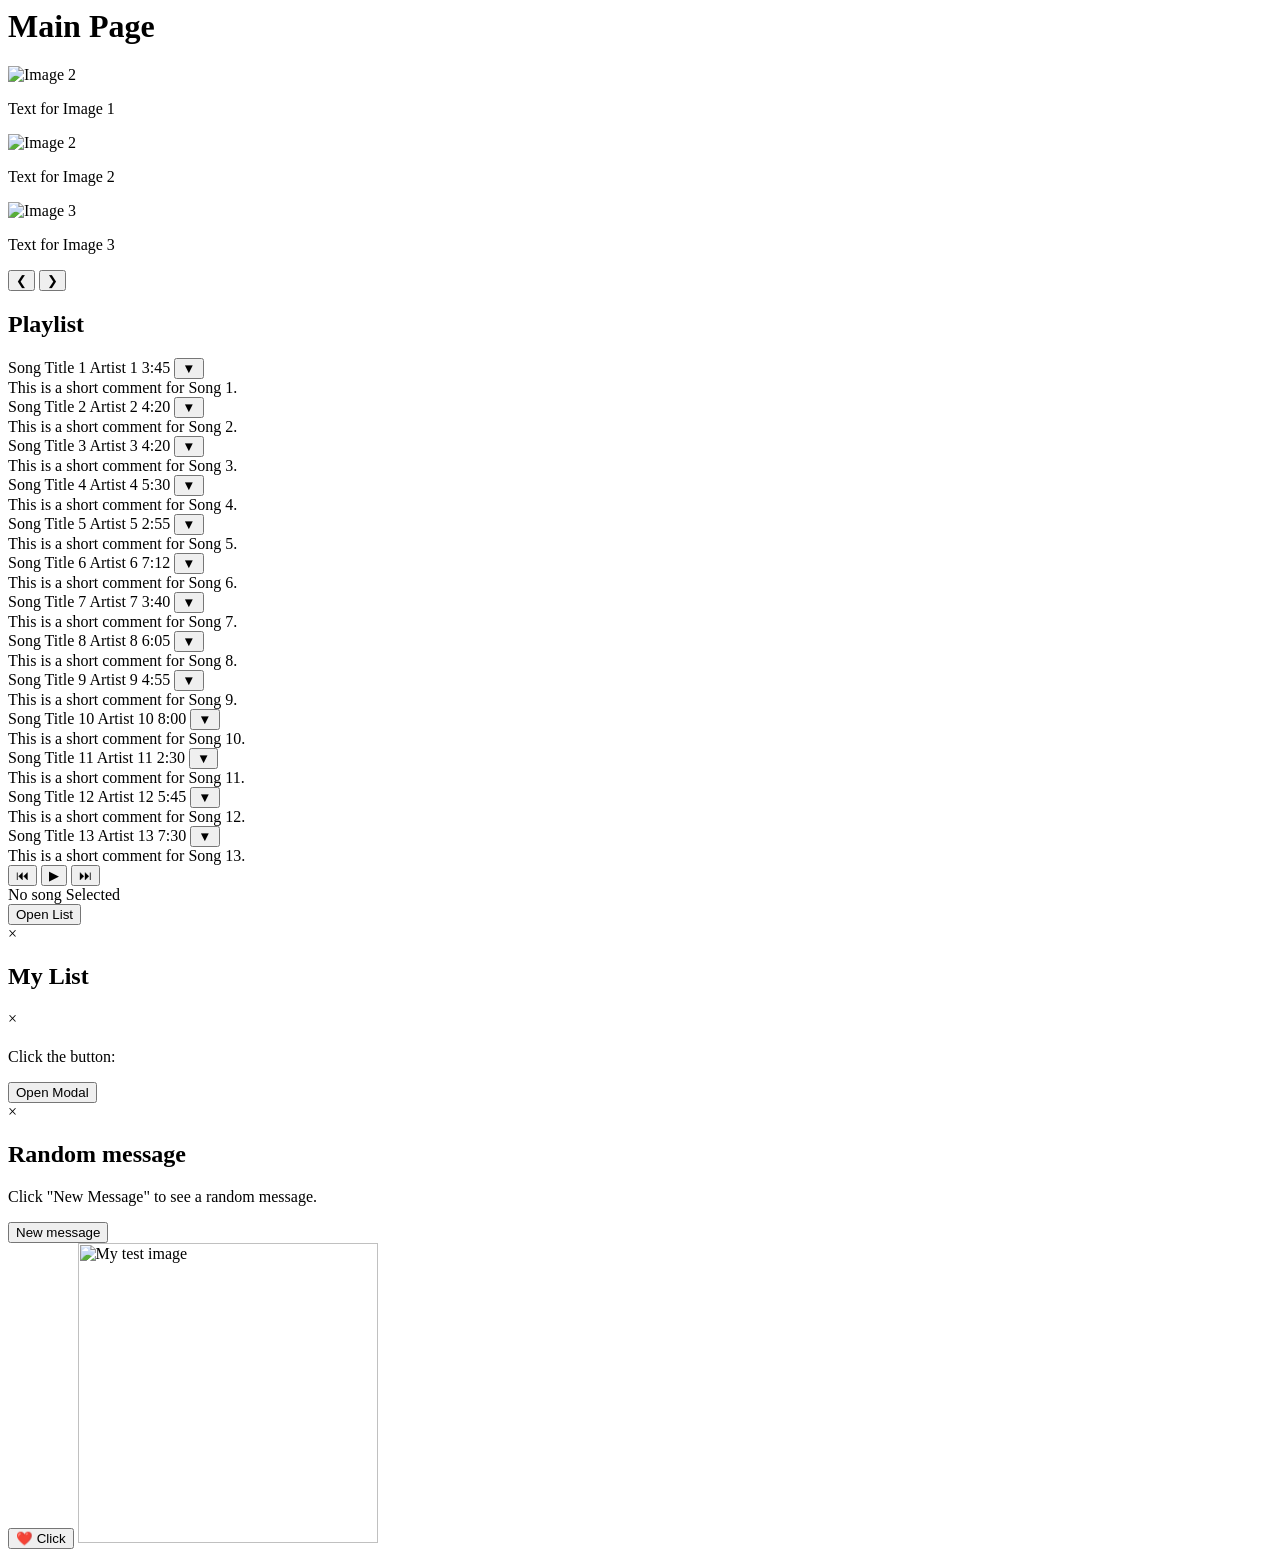
==== index.html @ 60320d11 "Add files via upload" ====
<html lang="en-US">
  <head>
    <meta charset="utf-8" />
    <meta name="viewport" content="width=device-width" />
    <title>My test page</title>
    <link href="styles/style.css" rel="stylesheet" />
  </head>
  <body>
<div class="clearfix">
    <div class="main-content">
        <h1>Main Page</h1>
        <div class="carousel-container">
        <div class="carousel">
            <div class="slide active">
              <img src="images/b767fa4dde8192727c2b6b5787743502.jpg" alt="Image 2">
              <p>Text for Image 1</p>
            </div>
            
            <div class="slide">
              <img src="images\62d0960e18f0f857977f2d3766900635.jpg" alt="Image 2">
              <p>Text for Image 2</p>
            </div>

            <div class="slide">
              <img src="" alt="Image 3">
              <p>Text for Image 3</p>
            </div>

          </div>

          <button class="carousel-btn left" id="prevBtn">&#10094;</button>
          <button class="carousel-btn right" id="nextBtn">&#10095;</button>
        </div>
    </div>
</div>

<div class="playlist-sidebar">
      <h2>Playlist</h2>
      <div class="playlist-container">
        <div class="playlist">

        <div class="song">
          <div class="song-info">
            <span class="song-title">Song Title 1</span>
            <span class="song-artist">Artist 1</span>
            <span class="song-duration">3:45</span>
            <button class="expand-btn">▼</button>
          </div>
          <div class="song-comment">
            This is a short comment for Song 1.
          </div>
        </div>

        <div class="song">
            <div class="song-info">
                <span class="song-title">Song Title 2</span>
                <span class="song-artist">Artist 2</span>
                <span class="song-duration">4:20</span>
                <button class="expand-btn">▼</button>
            </div>
            <div class="song-comment">
                This is a short comment for Song 2.
            </div>
        </div>

        <div class="song">
            <div class="song-info">
                <span class="song-title">Song Title 3</span>
                <span class="song-artist">Artist 3</span>
                <span class="song-duration">4:20</span>
                <button class="expand-btn">▼</button>
            </div>
            <div class="song-comment">
                This is a short comment for Song 3.
            </div>
        </div>

        <div class="song">
          <div class="song-info">
            <span class="song-title">Song Title 4</span>
            <span class="song-artist">Artist 4</span>
            <span class="song-duration">5:30</span>
            <button class="expand-btn">▼</button>
          </div>
          <div class="song-comment">
            This is a short comment for Song 4.
          </div>
        </div>

        <div class="song">
          <div class="song-info">
            <span class="song-title">Song Title 5</span>
            <span class="song-artist">Artist 5</span>
            <span class="song-duration">2:55</span>
            <button class="expand-btn">▼</button>
          </div>
          <div class="song-comment">
            This is a short comment for Song 5.
          </div>
        </div>

        <div class="song">
          <div class="song-info">
            <span class="song-title">Song Title 6</span>
            <span class="song-artist">Artist 6</span>
            <span class="song-duration">7:12</span>
            <button class="expand-btn">▼</button>
          </div>
          <div class="song-comment">
            This is a short comment for Song 6.
          </div>
        </div>

        <div class="song">
          <div class="song-info">
            <span class="song-title">Song Title 7</span>
            <span class="song-artist">Artist 7</span>
            <span class="song-duration">3:40</span>
            <button class="expand-btn">▼</button>
          </div>
          <div class="song-comment">
            This is a short comment for Song 7.
          </div>
        </div>

        <div class="song">
          <div class="song-info">
            <span class="song-title">Song Title 8</span>
            <span class="song-artist">Artist 8</span>
            <span class="song-duration">6:05</span>
            <button class="expand-btn">▼</button>
          </div>
          <div class="song-comment">
            This is a short comment for Song 8.
          </div>
        </div>

        <div class="song">
          <div class="song-info">
            <span class="song-title">Song Title 9</span>
            <span class="song-artist">Artist 9</span>
            <span class="song-duration">4:55</span>
            <button class="expand-btn">▼</button>
          </div>
          <div class="song-comment">
            This is a short comment for Song 9.
          </div>
        </div>

        <div class="song">
          <div class="song-info">
            <span class="song-title">Song Title 10</span>
            <span class="song-artist">Artist 10</span>
            <span class="song-duration">8:00</span>
            <button class="expand-btn">▼</button>
          </div>
          <div class="song-comment">
            This is a short comment for Song 10.
          </div>
        </div>

        <div class="song">
          <div class="song-info">
            <span class="song-title">Song Title 11</span>
            <span class="song-artist">Artist 11</span>
            <span class="song-duration">2:30</span>
            <button class="expand-btn">▼</button>
          </div>
          <div class="song-comment">
            This is a short comment for Song 11.
          </div>
        </div>

        <div class="song">
          <div class="song-info">
            <span class="song-title">Song Title 12</span>
            <span class="song-artist">Artist 12</span>
            <span class="song-duration">5:45</span>
            <button class="expand-btn">▼</button>
          </div>
          <div class="song-comment">
            This is a short comment for Song 12.
          </div>
        </div>

        <div class="song">
          <div class="song-info">
            <span class="song-title">Song Title 13</span>
            <span class="song-artist">Artist 13</span>
            <span class="song-duration">7:30</span>
            <button class="expand-btn">▼</button>
          </div>
          <div class="song-comment">
            This is a short comment for Song 13.
          </div>
        </div>

      </div>
      </div>
      <div class="global-player">
        <div class="player-controls">
          <button id="prevSong">⏮</button>
          <button id="playPause">▶</button>
          <button id="nextSong">⏭</button>
        </div>
        <div class="now-playing">
          <span id="currentSongTitle">No song Selected</span>
        </div>
        <audio id="audioPlayer"></audio>
      </div>
    </div>

    <button id="openListBtn">Open List</button>

    <div id="listModal" class="modal">
      <div class="modal-content">
        <span id="listClose" class="list-close close">&times;</span>
        <h2>My List</h2>
        <ul id="itemList"></ul>
      </div>
    </div>

    <div id="detailModal" class="modal">
      <div class="modal-content">
        <span id="detailClose" class="close">&times;</span>
        <h2 id="detailTitle"></h2>
        <div id="detailContent"></div>
      </div>
    </div>

    <p>Click the button:</p>
    <button id="openModalBtn">Open Modal</button>

    <div id="myModal" class="modal">
      <div class="modal-content">
        <span id= "msgClose" class="close">&times;</span>
        <h2>Random message</h2>
        <p id="randomMessage">Click "New Message" to see a random message.</p>
        <button id="newMessageBtn">New message</button>
      </div>
    </div>

    <button id="heartsBtn">❤️ Click</button>

    <audio id="popSound" src="sounds/pop.mp3" preload="auto"></audio>

    <script src="scripts/script.js"></script>
    <img src="images/87aa8cab8c836fd0271e992cdd63847c.jpg" alt="My test image" style="width: 300px; height: auto;" />
  </body>
</html>
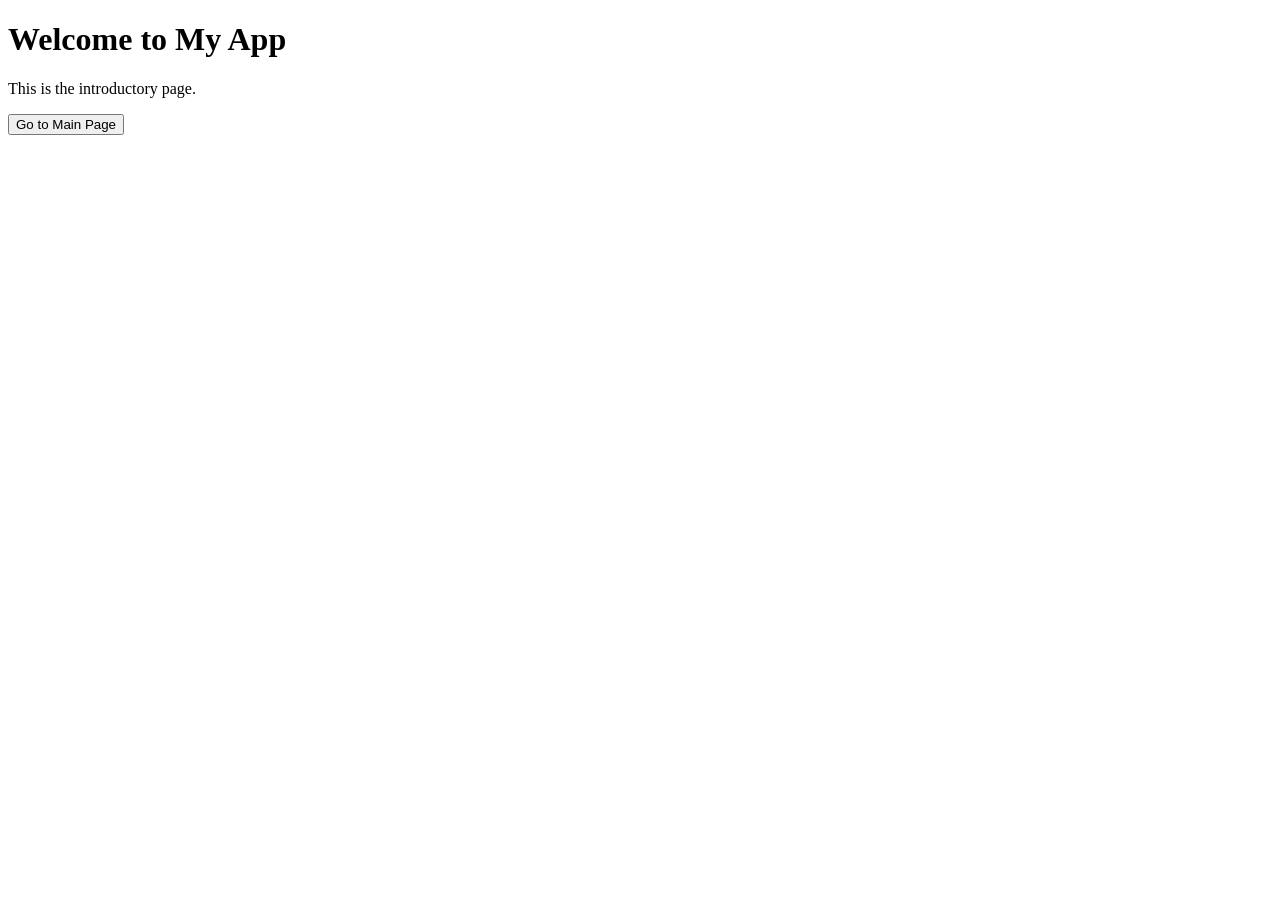
==== commit 079d76fc: "Rename index1.html to index.html" ====
--- a/index.html
+++ b/index.html
@@ -1,251 +1,16 @@
-<html lang="en-US">
-  <head>
+<!DOCTYPE html>
+<html lang="en-US" >
+<head>
     <meta charset="utf-8" />
     <meta name="viewport" content="width=device-width" />
-    <title>My test page</title>
-    <link href="styles/style.css" rel="stylesheet" />
-  </head>
-  <body>
-<div class="clearfix">
-    <div class="main-content">
-        <h1>Main Page</h1>
-        <div class="carousel-container">
-        <div class="carousel">
-            <div class="slide active">
-              <img src="images/b767fa4dde8192727c2b6b5787743502.jpg" alt="Image 2">
-              <p>Text for Image 1</p>
-            </div>
-            
-            <div class="slide">
-              <img src="images\62d0960e18f0f857977f2d3766900635.jpg" alt="Image 2">
-              <p>Text for Image 2</p>
-            </div>
-
-            <div class="slide">
-              <img src="" alt="Image 3">
-              <p>Text for Image 3</p>
-            </div>
-
-          </div>
-
-          <button class="carousel-btn left" id="prevBtn">&#10094;</button>
-          <button class="carousel-btn right" id="nextBtn">&#10095;</button>
-        </div>
-    </div>
-</div>
-
-<div class="playlist-sidebar">
-      <h2>Playlist</h2>
-      <div class="playlist-container">
-        <div class="playlist">
-
-        <div class="song">
-          <div class="song-info">
-            <span class="song-title">Song Title 1</span>
-            <span class="song-artist">Artist 1</span>
-            <span class="song-duration">3:45</span>
-            <button class="expand-btn">▼</button>
-          </div>
-          <div class="song-comment">
-            This is a short comment for Song 1.
-          </div>
-        </div>
-
-        <div class="song">
-            <div class="song-info">
-                <span class="song-title">Song Title 2</span>
-                <span class="song-artist">Artist 2</span>
-                <span class="song-duration">4:20</span>
-                <button class="expand-btn">▼</button>
-            </div>
-            <div class="song-comment">
-                This is a short comment for Song 2.
-            </div>
-        </div>
-
-        <div class="song">
-            <div class="song-info">
-                <span class="song-title">Song Title 3</span>
-                <span class="song-artist">Artist 3</span>
-                <span class="song-duration">4:20</span>
-                <button class="expand-btn">▼</button>
-            </div>
-            <div class="song-comment">
-                This is a short comment for Song 3.
-            </div>
-        </div>
-
-        <div class="song">
-          <div class="song-info">
-            <span class="song-title">Song Title 4</span>
-            <span class="song-artist">Artist 4</span>
-            <span class="song-duration">5:30</span>
-            <button class="expand-btn">▼</button>
-          </div>
-          <div class="song-comment">
-            This is a short comment for Song 4.
-          </div>
-        </div>
-
-        <div class="song">
-          <div class="song-info">
-            <span class="song-title">Song Title 5</span>
-            <span class="song-artist">Artist 5</span>
-            <span class="song-duration">2:55</span>
-            <button class="expand-btn">▼</button>
-          </div>
-          <div class="song-comment">
-            This is a short comment for Song 5.
-          </div>
-        </div>
-
-        <div class="song">
-          <div class="song-info">
-            <span class="song-title">Song Title 6</span>
-            <span class="song-artist">Artist 6</span>
-            <span class="song-duration">7:12</span>
-            <button class="expand-btn">▼</button>
-          </div>
-          <div class="song-comment">
-            This is a short comment for Song 6.
-          </div>
-        </div>
-
-        <div class="song">
-          <div class="song-info">
-            <span class="song-title">Song Title 7</span>
-            <span class="song-artist">Artist 7</span>
-            <span class="song-duration">3:40</span>
-            <button class="expand-btn">▼</button>
-          </div>
-          <div class="song-comment">
-            This is a short comment for Song 7.
-          </div>
-        </div>
-
-        <div class="song">
-          <div class="song-info">
-            <span class="song-title">Song Title 8</span>
-            <span class="song-artist">Artist 8</span>
-            <span class="song-duration">6:05</span>
-            <button class="expand-btn">▼</button>
-          </div>
-          <div class="song-comment">
-            This is a short comment for Song 8.
-          </div>
-        </div>
-
-        <div class="song">
-          <div class="song-info">
-            <span class="song-title">Song Title 9</span>
-            <span class="song-artist">Artist 9</span>
-            <span class="song-duration">4:55</span>
-            <button class="expand-btn">▼</button>
-          </div>
-          <div class="song-comment">
-            This is a short comment for Song 9.
-          </div>
-        </div>
-
-        <div class="song">
-          <div class="song-info">
-            <span class="song-title">Song Title 10</span>
-            <span class="song-artist">Artist 10</span>
-            <span class="song-duration">8:00</span>
-            <button class="expand-btn">▼</button>
-          </div>
-          <div class="song-comment">
-            This is a short comment for Song 10.
-          </div>
-        </div>
-
-        <div class="song">
-          <div class="song-info">
-            <span class="song-title">Song Title 11</span>
-            <span class="song-artist">Artist 11</span>
-            <span class="song-duration">2:30</span>
-            <button class="expand-btn">▼</button>
-          </div>
-          <div class="song-comment">
-            This is a short comment for Song 11.
-          </div>
-        </div>
-
-        <div class="song">
-          <div class="song-info">
-            <span class="song-title">Song Title 12</span>
-            <span class="song-artist">Artist 12</span>
-            <span class="song-duration">5:45</span>
-            <button class="expand-btn">▼</button>
-          </div>
-          <div class="song-comment">
-            This is a short comment for Song 12.
-          </div>
-        </div>
-
-        <div class="song">
-          <div class="song-info">
-            <span class="song-title">Song Title 13</span>
-            <span class="song-artist">Artist 13</span>
-            <span class="song-duration">7:30</span>
-            <button class="expand-btn">▼</button>
-          </div>
-          <div class="song-comment">
-            This is a short comment for Song 13.
-          </div>
-        </div>
-
-      </div>
-      </div>
-      <div class="global-player">
-        <div class="player-controls">
-          <button id="prevSong">⏮</button>
-          <button id="playPause">▶</button>
-          <button id="nextSong">⏭</button>
-        </div>
-        <div class="now-playing">
-          <span id="currentSongTitle">No song Selected</span>
-        </div>
-        <audio id="audioPlayer"></audio>
-      </div>
-    </div>
-
-    <button id="openListBtn">Open List</button>
-
-    <div id="listModal" class="modal">
-      <div class="modal-content">
-        <span id="listClose" class="list-close close">&times;</span>
-        <h2>My List</h2>
-        <ul id="itemList"></ul>
-      </div>
-    </div>
-
-    <div id="detailModal" class="modal">
-      <div class="modal-content">
-        <span id="detailClose" class="close">&times;</span>
-        <h2 id="detailTitle"></h2>
-        <div id="detailContent"></div>
-      </div>
-    </div>
-
-    <p>Click the button:</p>
-    <button id="openModalBtn">Open Modal</button>
-
-    <div id="myModal" class="modal">
-      <div class="modal-content">
-        <span id= "msgClose" class="close">&times;</span>
-        <h2>Random message</h2>
-        <p id="randomMessage">Click "New Message" to see a random message.</p>
-        <button id="newMessageBtn">New message</button>
-      </div>
-    </div>
-
-    <button id="heartsBtn">❤️ Click</button>
-
-    <audio id="popSound" src="sounds/pop.mp3" preload="auto"></audio>
-
-    <script src="scripts/script.js"></script>
-    <img src="images/87aa8cab8c836fd0271e992cdd63847c.jpg" alt="My test image" style="width: 300px; height: auto;" />
-  </body>
+    <title>Intro Page</title>
+    <link rel="stylesheet" href="styles/style.css">
+</head>
+<body>
+    <h1>Welcome to My App</h1>
+    <p>This is the introductory page.</p>
+    <a href="main.html">
+        <button>Go to Main Page</button>
+    </a>
+</body>
 </html>
-
--- a/styles/style.css
+++ b/styles/style.css
@@ -0,0 +1,200 @@
+.modal {
+  display: none;
+  position: fixed;
+  z-index: 1;
+  left: 0;
+  bottom: 0;
+  width: 100%;
+  height: 100%;
+  background-color: rgba(0, 0, 0, 0.5);
+}
+.modal-content {
+  background-color: #fefefe;
+  margin: 15%;
+  padding: 20px;
+  border: 1px solid #888;
+  width: 50%;
+  border-radius: 5px;
+  text-align:left;
+}
+.close {
+  color: #aaa;
+  float: right;
+  font-size: 28px;
+  font-weight:bold;
+  cursor:pointer;
+}
+.close:hover {
+  color: black;
+}
+.carousel-container {
+  position: relative;
+  width: 600px;
+  margin: 20px auto;
+  overflow: hidden;
+}
+.carousel {
+  display: flex;
+  transition: transform 0.5s ease;
+}
+.slide img {
+  width: 100%;
+  height: auto;
+}
+.slide {
+  min-width: 100%;
+  box-sizing: border-box;
+}
+.carousel-btn {
+  position: absolute;
+  top: 50%;
+  transform: translateY(-50%);
+  background: rgba(0, 0, 0, 0.5);
+  color: white;
+  border: none;
+  padding: 10px;
+  cursor: pointer;
+  font-size: 18px;
+  border-radius: 50%;
+  width: 40px;
+  height: 40px;
+  display: flex;
+  align-items: center;
+  justify-content: center;
+}
+.left {
+  left: 10px;
+}
+.right {
+  right: 10px;
+}
+.playlist-sidebar {
+  position: fixed;
+  right: 0;
+  top: 0;
+  width: 25%;
+  height: 100vh;
+  background-color: #f5f5f5;
+  border-left: 1px solid #ddd;
+  padding: 20px;
+  box-sizing: border-box;
+  display: flex;
+  flex-direction: column;
+}
+.playlist-sidebar h2 {
+  margin-top: 0;
+  text-align: center;
+  border-bottom: 1px solid #eee;
+  padding-bottom: 10px;
+}
+.playlist-container {
+  flex: 1;
+  overflow-y: auto;
+  padding-bottom: 10px;
+}
+.playlist {
+  margin-bottom: 0;
+}
+.song {
+  margin-bottom: 15px;
+  border-bottom: 1px solid #eee;
+  padding-bottom: 10px;
+  cursor: pointer;
+}
+.song.active {
+  background-color: #e0e0e0;
+  border-left: 3px solid #4CAF50;
+}
+.song:last-child {
+  margin-bottom: 0;
+  border-bottom: none;
+  padding-bottom: 0;
+}
+.song-info {
+  display: flex;
+  justify-content: space-between;
+  align-items: center;
+}
+.song-title {
+  font-weight: bold;
+  flex: 2;
+}
+.song-artist {
+  flex: 1;
+  color: #555;
+}
+.song-duration {
+  flex: 0.5;
+  color: #777;
+}
+.expand-btn {
+  background: none;
+  border: none;
+  cursor: pointer;
+  font-size: 14px;
+  flex: 0.3;
+  text-align: center;
+}
+.song-comment {
+  margin-top: 5px;
+  font-size: 14px;
+  color: #444;
+  overflow: hidden;
+  max-height: 0;
+  transition: max-height 0.3s ease;
+}
+.song-comment.expanded {
+  max-height: 100px;
+}
+.global-player {
+  background: #f5f5f5;
+  padding: 10px;
+  border-top: 1px solid #ddd;
+  display: flex;
+  flex-direction: column;
+  align-items: center;
+  width: 100%;
+}
+.player-controls {
+  margin-bottom: 10px;
+}
+.player-controls button {
+  background: none;
+  border: none;
+  font-size: 20px;
+  cursor: pointer;
+  margin: 0 10px;
+}
+.now-playing {
+  font-size: 14px;
+  text-align: center;
+}
+.main-content {
+  width: 75%;
+  margin: 0;
+  padding: 20px;
+  box-sizing: border-box;
+  float: left;
+}
+.body {
+  margin: 0;
+  padding: 0;
+  font-family: Arial, sans-serif;
+}
+.clearfix::after {
+  content: "";
+  clear: both;
+  display: table;
+}
+.floating-heart {
+  position: fixed;
+  pointer-events: none;
+  z-index: 100;
+  animation: heart-pop 1s ease-out forwards;
+}
+@keyframes heart-pop {
+  0% { opacity: 0; transform: scale(0.3) translate(0, 0); }
+  20% { opacity: 1; transform: scale(1.2) translate(calc(var(--drift-x) * 0.3)); }
+  60% { opacity: 1; transform: scale(1) translate(calc(var(--drift-x) * 0.7), calc(var(--drift-y) * 0.7)); }
+  100% { opacity: 0; transform: scale(0.8) translate(var(--drift-x), var(--drift-y)); }
+}
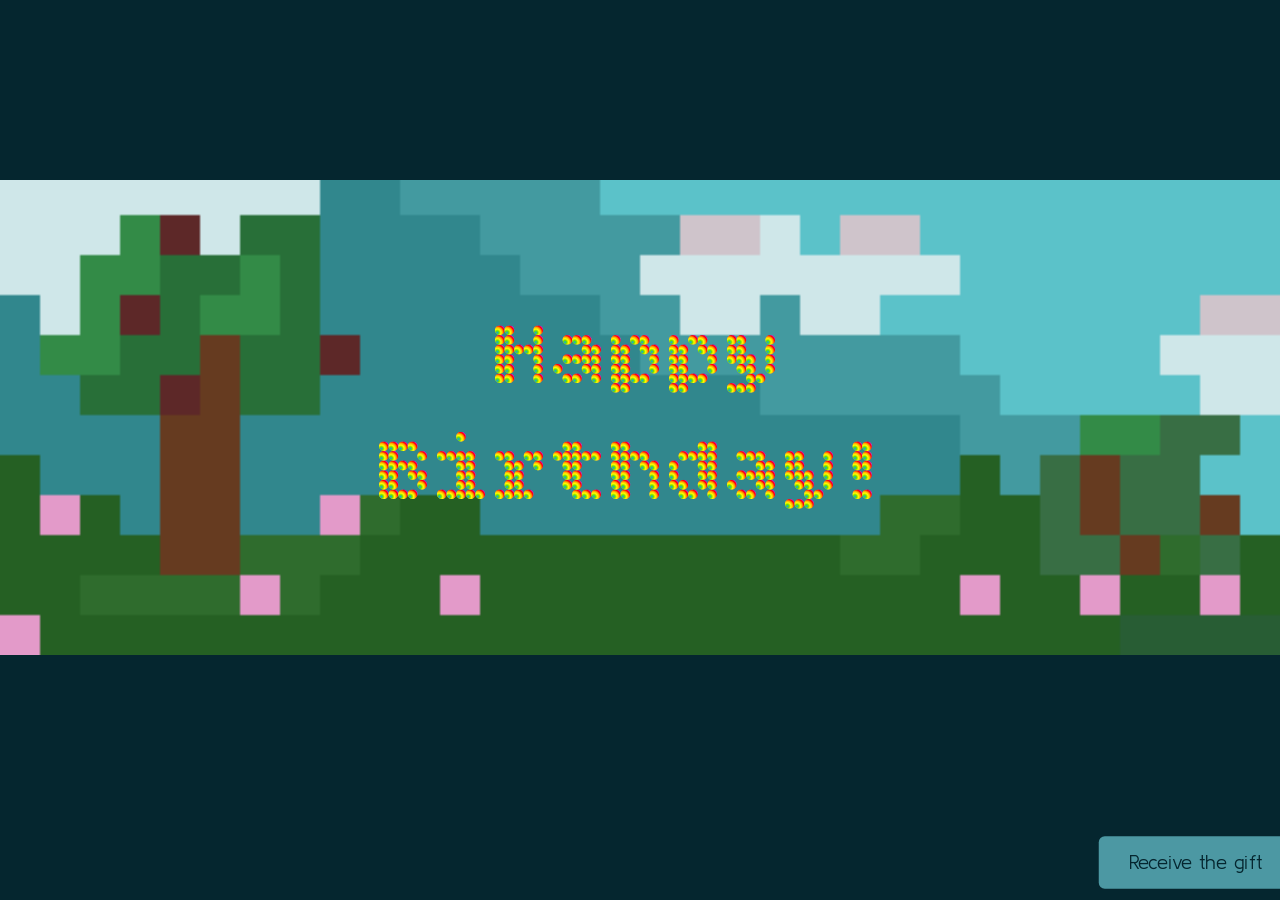
==== commit e38ac1b3: "Add files via upload" ====
--- a/index.html
+++ b/index.html
@@ -7,10 +7,12 @@
     <link rel="stylesheet" href="styles/style.css">
 </head>
 <body>
-    <h1>Welcome to My App</h1>
-    <p>This is the introductory page.</p>
-    <a href="main.html">
-        <button>Go to Main Page</button>
+    <div class="intro-picture">
+    <img src="images/intro_512px.png" alt="Intro picture">
+    <div class="intro-phrase">Happy Birthday!</div>
+</div>
+    <a href="main.html" class="next-button">
+        <button>Receive the gift</button>
     </a>
 </body>
-</html>
+</html>
--- a/styles/style.css
+++ b/styles/style.css
@@ -9,13 +9,15 @@
   background-color: rgba(0, 0, 0, 0.5);
 }
 .modal-content {
-  background-color: #fefefe;
+  background-color: var(--carbon-black);
+  color: #e6f2f3;
   margin: 15%;
   padding: 20px;
-  border: 1px solid #888;
+  border: 1px solid var(--charcoal-blue);
   width: 50%;
   border-radius: 5px;
-  text-align:left;
+  text-align: left;
+  font-family: 'Kulim_Park', 'Segoe UI', sans-serif;
 }
 .close {
   color: #aaa;
@@ -25,24 +27,31 @@
   cursor:pointer;
 }
 .close:hover {
-  color: black;
+  color: rgb(26, 27, 65);
 }
 .carousel-container {
   position: relative;
-  width: 600px;
-  margin: 20px auto;
+  width: 100%;
+  max-width: 480px;
   overflow: hidden;
+  height: 100%;
+  box-sizing: border-box;
 }
 .carousel {
   display: flex;
+  height: 100%;
   transition: transform 0.5s ease;
 }
 .slide img {
   width: 100%;
-  height: auto;
+  height: 100%;
+  max-height: 100%;
+  object-fit: contain;
+  display: block;
 }
 .slide {
   min-width: 100%;
+  height: 100%;
   box-sizing: border-box;
 }
 .carousel-btn {
@@ -50,7 +59,7 @@
   top: 50%;
   transform: translateY(-50%);
   background: rgba(0, 0, 0, 0.5);
-  color: white;
+  color: #545d78;
   border: none;
   padding: 10px;
   cursor: pointer;
@@ -74,36 +83,55 @@
   top: 0;
   width: 25%;
   height: 100vh;
-  background-color: #f5f5f5;
-  border-left: 1px solid #ddd;
+  background-color: var(--charcoal-blue);
+  border-left: 1px solid var(--charcoal-blue);
+  color: #e6f2f3;
   padding: 20px;
   box-sizing: border-box;
   display: flex;
   flex-direction: column;
+  font-family: 'KulimPark-Light';
 }
 .playlist-sidebar h2 {
   margin-top: 0;
   text-align: center;
-  border-bottom: 1px solid #eee;
+  border-bottom: 1px solid rgba(230, 242, 243, 0.2);
   padding-bottom: 10px;
 }
 .playlist-container {
   flex: 1;
   overflow-y: auto;
   padding-bottom: 10px;
+  background-color: var(--charcoal-blue);
+  border-bottom: 1px solid rgba(230, 242, 243, 0.2);
+  scrollbar-color: rgba(76, 152, 163, 0.8) rgba(5, 38, 47, 0.9);
+  scrollbar-width: thin;
+}
+.playlist-container::-webkit-scrollbar {
+  width: 10px;
+  background: rgba(5, 38, 47, 0.9);
+}
+.playlist-container::-webkit-scrollbar-thumb {
+  background: rgba(67, 95, 103, 0.9);
+  border-radius: 8px;
+  border: 2px solid rgba(5, 38, 47, 0.9);
+}
+.playlist-container::-webkit-scrollbar-thumb:hover {
+  background: rgb(61, 84, 91);
 }
 .playlist {
   margin-bottom: 0;
 }
 .song {
   margin-bottom: 15px;
-  border-bottom: 1px solid #eee;
+  border-bottom: 1px solid rgba(230, 242, 243, 0.2);
   padding-bottom: 10px;
   cursor: pointer;
+  color: #e6f2f3;
 }
 .song.active {
-  background-color: #e0e0e0;
-  border-left: 3px solid #4CAF50;
+  background-color: rgba(255, 255, 255, 0.06);
+  border-left: 3px solid var(--pacific-cyan);
 }
 .song:last-child {
   margin-bottom: 0;
@@ -118,14 +146,15 @@
 .song-title {
   font-weight: bold;
   flex: 2;
+  color: #e6f2f3;
 }
 .song-artist {
   flex: 1;
-  color: #555;
+  color: rgba(230, 242, 243, 0.75);
 }
 .song-duration {
   flex: 0.5;
-  color: #777;
+  color: rgba(230, 242, 243, 0.7);
 }
 .expand-btn {
   background: none;
@@ -134,11 +163,12 @@
   font-size: 14px;
   flex: 0.3;
   text-align: center;
+  color: #e6f2f3;
 }
 .song-comment {
   margin-top: 5px;
   font-size: 14px;
-  color: #444;
+  color: rgba(230, 242, 243, 0.8);
   overflow: hidden;
   max-height: 0;
   transition: max-height 0.3s ease;
@@ -147,13 +177,14 @@
   max-height: 100px;
 }
 .global-player {
-  background: #f5f5f5;
+  background: var(--charcoal-blue);
   padding: 10px;
-  border-top: 1px solid #ddd;
+  border-top: 1px solid rgba(230, 242, 243, 0.2);
   display: flex;
   flex-direction: column;
   align-items: center;
   width: 100%;
+  color: #e6f2f3;
 }
 .player-controls {
   margin-bottom: 10px;
@@ -164,6 +195,7 @@
   font-size: 20px;
   cursor: pointer;
   margin: 0 10px;
+  color: #e6f2f3;
 }
 .now-playing {
   font-size: 14px;
@@ -171,15 +203,18 @@
 }
 .main-content {
   width: 75%;
+  height: 100vh;
   margin: 0;
   padding: 20px;
   box-sizing: border-box;
   float: left;
 }
-.body {
+body {
+  background-color: var(--jet-black);
+  color: #e6f2f3;
   margin: 0;
   padding: 0;
-  font-family: Arial, sans-serif;
+  font-family: 'Kulim_Park', 'Segoe UI', sans-serif;
 }
 .clearfix::after {
   content: "";
@@ -194,7 +229,158 @@
 }
 @keyframes heart-pop {
   0% { opacity: 0; transform: scale(0.3) translate(0, 0); }
-  20% { opacity: 1; transform: scale(1.2) translate(calc(var(--drift-x) * 0.3)); }
+  20% { opacity: 1; transform: scale(1.2) translate(calc(var(--drift-x) * 0.3), calc(var(--drift-y) * 0.3)); }
   60% { opacity: 1; transform: scale(1) translate(calc(var(--drift-x) * 0.7), calc(var(--drift-y) * 0.7)); }
   100% { opacity: 0; transform: scale(0.8) translate(var(--drift-x), var(--drift-y)); }
+}
+.left-column {
+  display: flex;
+  flex-direction: column;
+  height: 100%;
+  min-height: 0;
+  box-sizing: border-box;
+}
+.picture-section {
+  flex: 0 0 70%;
+  position: relative;
+  overflow: hidden;
+  min-height: 0;
+}
+.main-picture {
+  width: 100%;
+  height: 100%;
+  object-fit: contain;
+  display: block;
+}
+.picture-text-wrap {
+  position: absolute;
+  bottom: 20px;
+  left: 20px;
+  font-size: 28px;
+  color: rgb(196, 123, 123);
+  font-family: 'Pixelify_Sans';
+  text-shadow: 0 2px 4px rgba(0, 0, 0, 0.8);
+}
+.type-cursor {
+  animation: blink 0.8s step-end infinite;
+}
+
+@keyframes blink {
+  50% { opacity: 0; }
+}
+
+.carousel-section {
+  flex: 0 0 20%;
+  position: relative;
+  display: flex;
+  align-items: center;
+  justify-content: center;
+  min-height: 0;
+  overflow: hidden;
+}
+
+.buttons-section {
+  flex: 0 0 10%;
+  display: flex;
+  align-items: center;
+  justify-content: center;
+  gap: 20px;
+}
+
+.buttons-section button {
+  padding: 10px 20px;
+  cursor: pointer;
+}
+:root {
+  --pacific-cyan: #4C98A3;
+  --jet-black: #05262F;
+  --stormy-teal: #357177;
+  --charcoal-blue: #364D54;
+  --carbon-black: #172023;
+}
+button {
+  background-color: var(--pacific-cyan);
+  color: var(--jet-black);
+  border: none;
+  border-radius: 4px;
+  padding: 10px 20px;
+  cursor: pointer;
+  transform: scale(1.5);
+  transform-origin: center;
+}
+button:hover {
+  background-color: var(--stormy-teal);
+  color: white;
+}
+.intro-picture {
+    position: relative;
+    margin: 20vh auto 15vh auto;
+    padding: 0;
+    width: 100%;
+    box-sizing: border-box;
+}
+
+.intro-picture img {
+    display: block;
+    width: 100%;                   
+    height: auto;
+}
+.intro-title {
+    color: var(--pacific-cyan);
+    text-align: center;
+}
+.intro-phrase {
+    position: absolute;
+    text-align: center;
+    top: 50%;
+    left: 50%;
+    transform: translate(-50%, -50%);
+    color: rgb(235, 143, 180);
+    font-size: 6em;
+    font-family: 'Bitcount', 'bitcount';
+    z-index: 10;
+    margin: 0;
+}
+.next-button {
+    position: fixed;
+    bottom: 20px;
+    right: 20px;
+    z-index: 100;
+}
+
+@font-face {
+    font-family: "Bitcount";
+    src: url("../fonts/bitcount.ttf") format("truetype");
+    font-weight: 100 900;
+    font-style: normal;
+}
+
+@font-face {
+  font-family: 'Kulim_Park';
+  src: url('../fonts/ParkLight.ttf') format('truetype');
+}
+
+h1, h2, h3, h4, h5, h6,
+li,
+button,
+ul,
+a,
+.song-title,
+.song-artist,
+.song-duration,
+.song-comment,
+#itemList,
+#detailContent,
+#detailTitle,
+#randomMessage,
+.playlist-sidebar,
+.song,
+.song-info,
+.modal-content {
+  font-family: 'Kulim_Park', 'Segoe UI', sans-serif;
+}
+
+@font-face {
+  font-family: 'Pixelify_Sans';
+  src: url('../fonts/Pixelify_Sans.ttf') format('truetype');
 }
